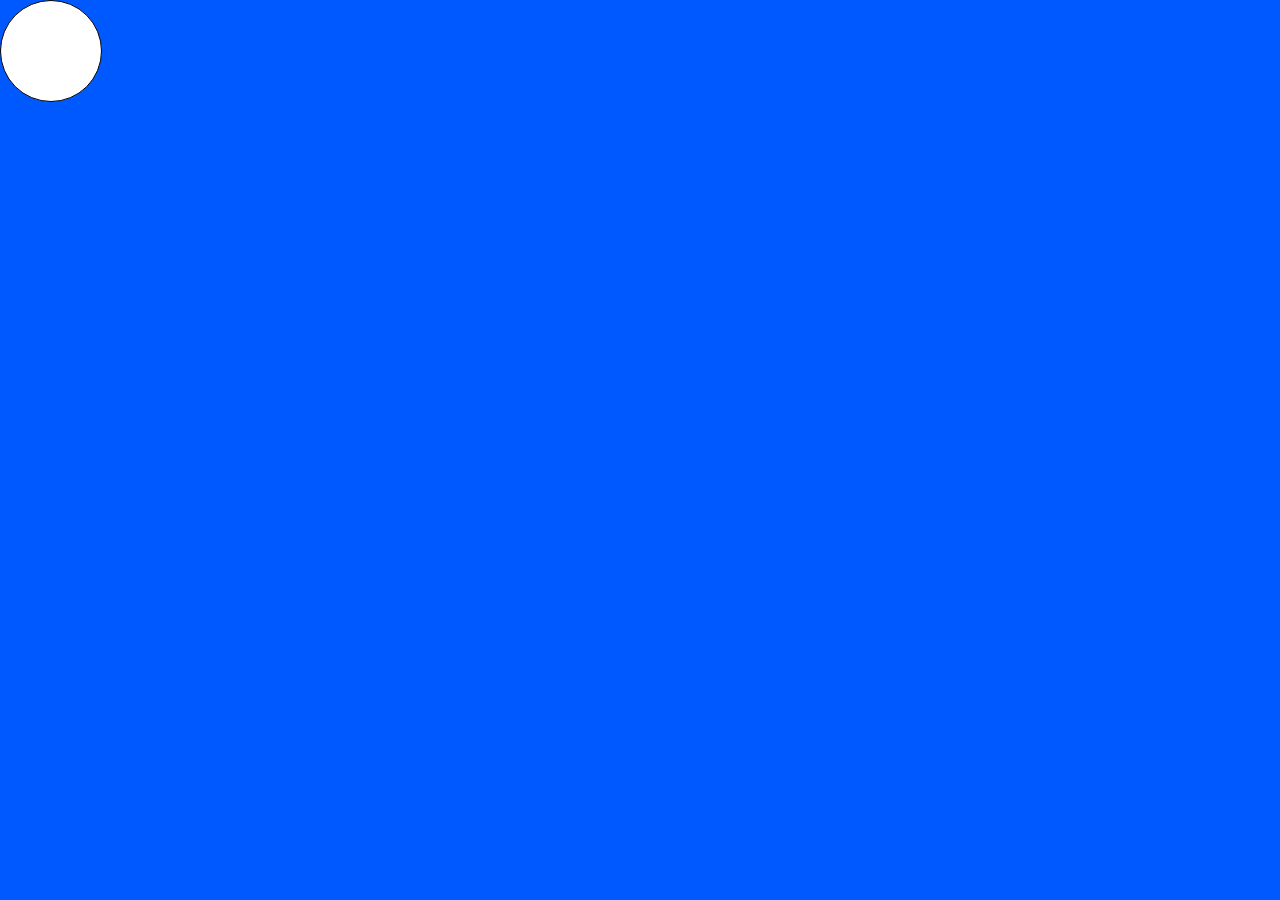
==== balls/index.html @ a265785f "ball" ====
<!DOCTYPE html>
<html lang="en">
<head>
    <meta charset="UTF-8">
    <meta name="viewport" content="width=device-width, initial-scale=1.0">
    <title>Document</title>
    <link rel="stylesheet" href="css/style.css">
    <script src="js/main.js"></script>
</head>
<body>
    
    <div id="ball"></div>

</body>
</html>
---- balls/css/style.css ----
*{
    margin: 0%;
    padding: 0%;
}
html, body{
    width: 100%;
    height: 100%;
    background-color: rgb(0, 89, 255);
}
#ball{
    position: absolute;
    width: 100px;
    height: 100px;
    background-color: white;
    border: 1px solid black;
    border-radius: 50%;
    text-align: center;
    left: 0px;
    transition: left 0,2s;
}
label{
    display: block;

}
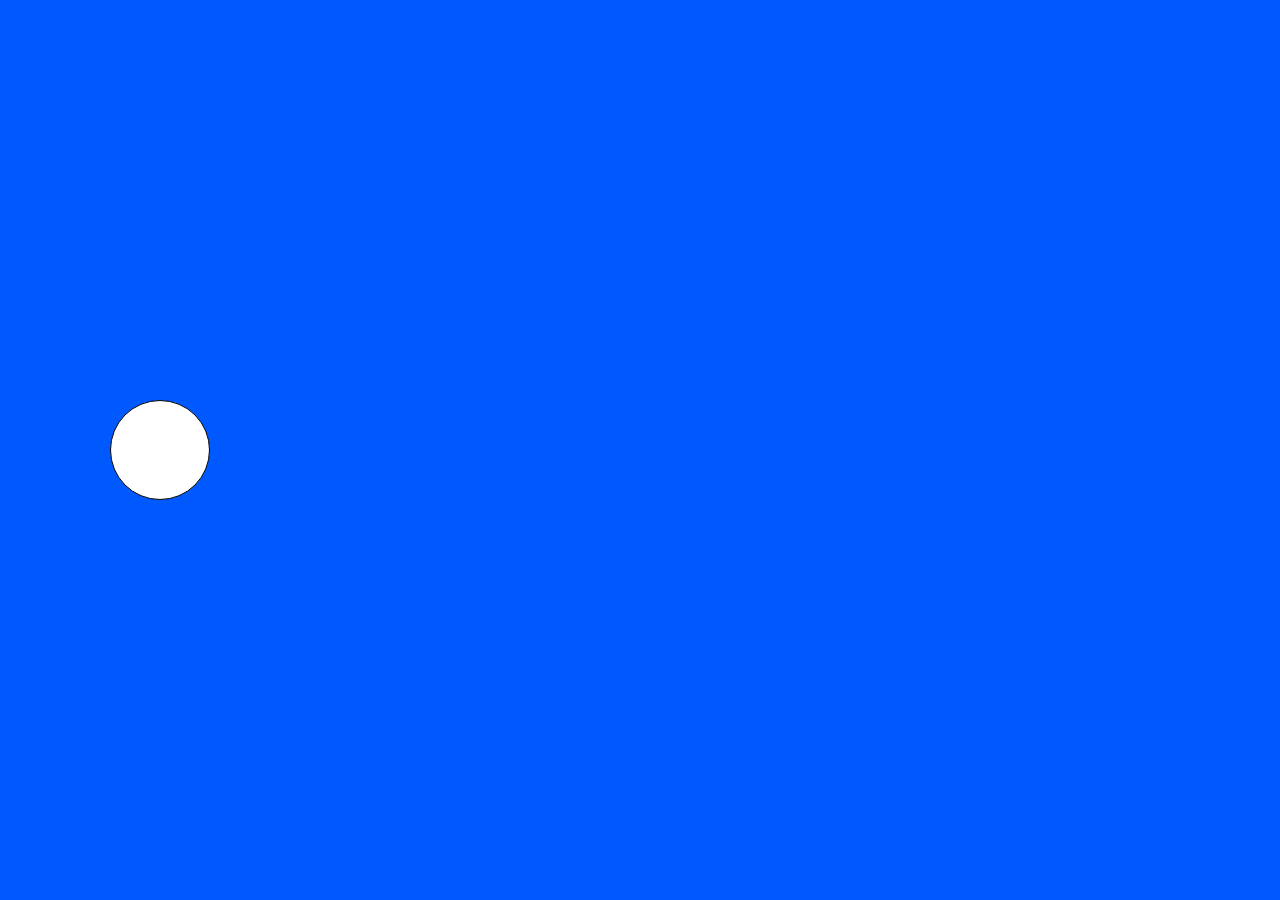
==== commit e1749bf5: "Pruebas hechas" ====
--- a/balls/index.html
+++ b/balls/index.html
@@ -5,7 +5,7 @@
     <meta name="viewport" content="width=device-width, initial-scale=1.0">
     <title>Document</title>
     <link rel="stylesheet" href="css/style.css">
-    <script src="js/main.js"></script>
+    <script src="js/main.js" defer></script>
 </head>
 <body>
     
--- a/balls/css/style.css
+++ b/balls/css/style.css
@@ -1,4 +1,5 @@
 *{
+    box-sizing: border-box;
     margin: 0%;
     padding: 0%;
 }
@@ -16,9 +17,11 @@
     border-radius: 50%;
     text-align: center;
     left: 0px;
-    transition: left 0,2s;
+    transition: left 0.2s;
 }
 label{
     display: block;
+    margin-top: 40%;
+    font-style: italic;
 
 }
